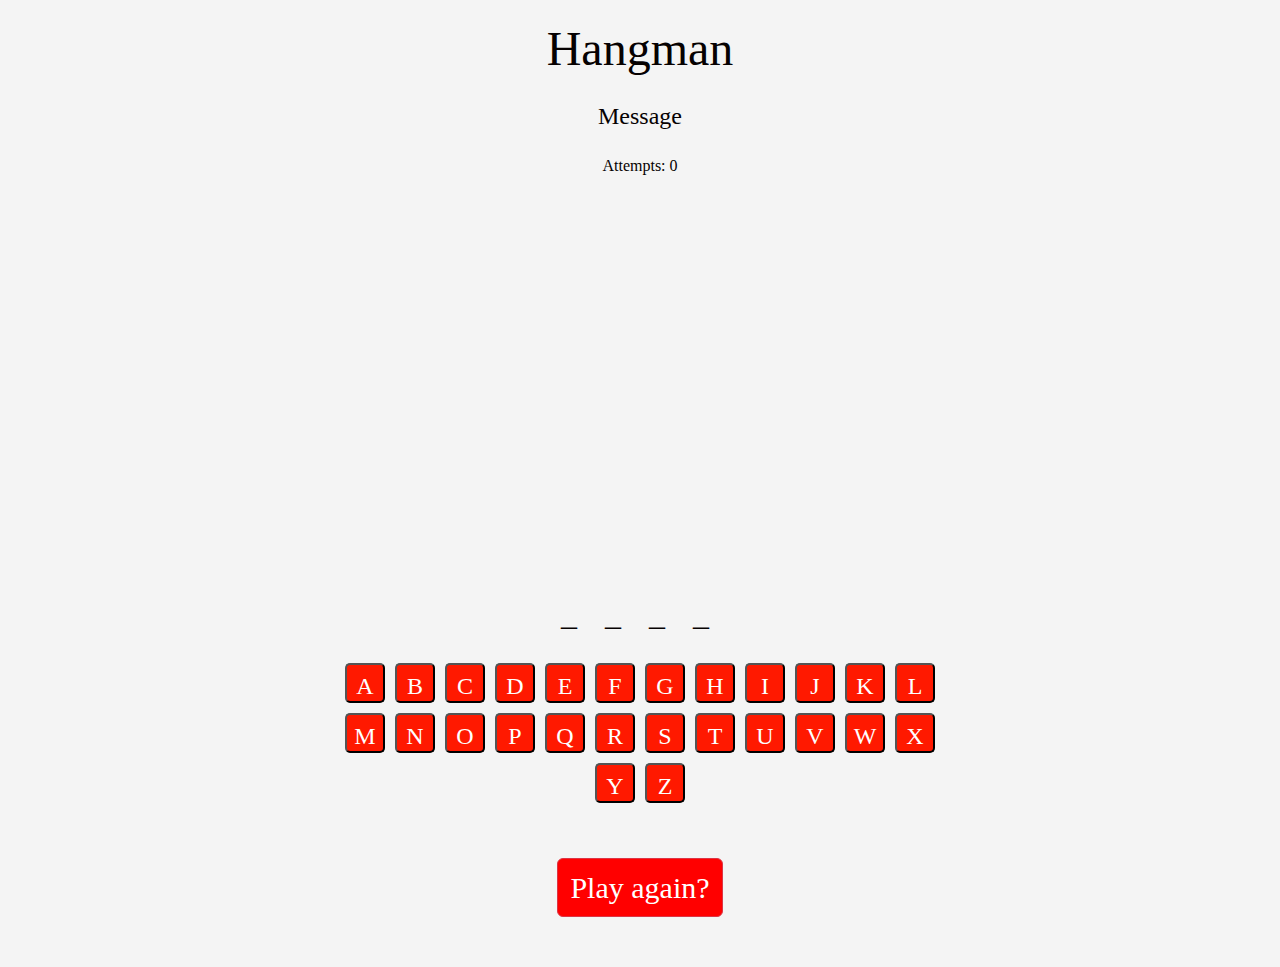
==== index.html @ dc2452b6 "creating js functions" ====
<!DOCTYPE html>
<html lang="en">
<head>
    <meta charset="UTF-8">
    <meta name="viewport" content="width=device-width, initial-scale=1.0">
    <link href="https://cdn.jsdelivr.net/npm/bootstrap@5.3.3/dist/css/bootstrap.min.css" rel="stylesheet" integrity="sha384-QWTKZyjpPEjISv5WaRU9OFeRpok6YctnYmDr5pNlyT2bRjXh0JMhjY6hW+ALEwIH" crossorigin="anonymous">
    <link rel="stylesheet" href="css/style.css">
    <script src="js/app.js" defer></script>
    <title>Document</title>
    
</head>
<body>
<h1 class="game">Hangman</h1>
<p id="message">Message</p>
<p id="attempts">Attempts: 0</p>
<img src="" alt="hangman">

<p id="word-board">fdfd</p>
<div class="letters">
    <button class="letter" id="A">A</button>
    <button class="letter" id="B">B</button>
    <button class="letter" id="C">C</button>
    <button class="letter" id="D">D</button>
    <button class="letter" id="E">E</button>
    <button class="letter" id="F">F</button>
    <button class="letter" id="G">G</button>
    <button class="letter" id="H">H</button>
    <button class="letter" id="I">I</button>
    <button class="letter" id="J">J</button>
    <button class="letter" id="K">K</button>
    <button class="letter" id="L">L</button>
    <button class="letter" id="M">M</button>
    <button class="letter" id="N">N</button>
    <button class="letter" id="O">O</button>
    <button class="letter" id="P">P</button>
    <button class="letter" id="Q">Q</button>
    <button class="letter" id="R">R</button>
    <button class="letter" id="S">S</button>
    <button class="letter" id="T">T</button>
    <button class="letter" id="U">U</button>
    <button class="letter" id="V">V</button>
    <button class="letter" id="W">W</button>
    <button class="letter" id="X">X</button>
    <button class="letter" id="Y">Y</button>
    <button  class="letter" id="Z">Z</button>
</div>
<button  class="btn btn-danger" id="play-again">Play again?</button>

</body>
</html>
---- css/style.css ----
body {
    font-family: 'Times New Roman', Times, serif, sans-serif;
    background-color: #f4f4f4;
    color: #060101;
    text-align: center;
    padding: 20px;
}

.game {
    font-size: 3em;
    margin-bottom: 20px;
}

#message {
    font-size: 1.5em;
    margin-bottom: 20px;
}

#word-board {
    font-size: 2em;
    margin-bottom: 20px;
    letter-spacing: 10px;
}

.letters {
    display: flex;
    flex-wrap: wrap;
    justify-content: center;
    max-width: 600px;
    margin: 20px auto;
}

.letter {
    background-color: #ff1900;
    color: white;
    font-size: 1.5em;
    width: 40px;
    height: 40px;
    line-height: 40px;
    margin: 5px;
    border-radius: 5px;
    cursor:pointer;
    transition: background-color 0.1s;
}

.letter:hover {
    background-color: gray;
}

.letter:active {
    background-color: black;
}




img{

    width: auto;
    height: 10%;
}

.btn {
    margin: 30px;
    font-size: 30px;
    background-color: red;
}
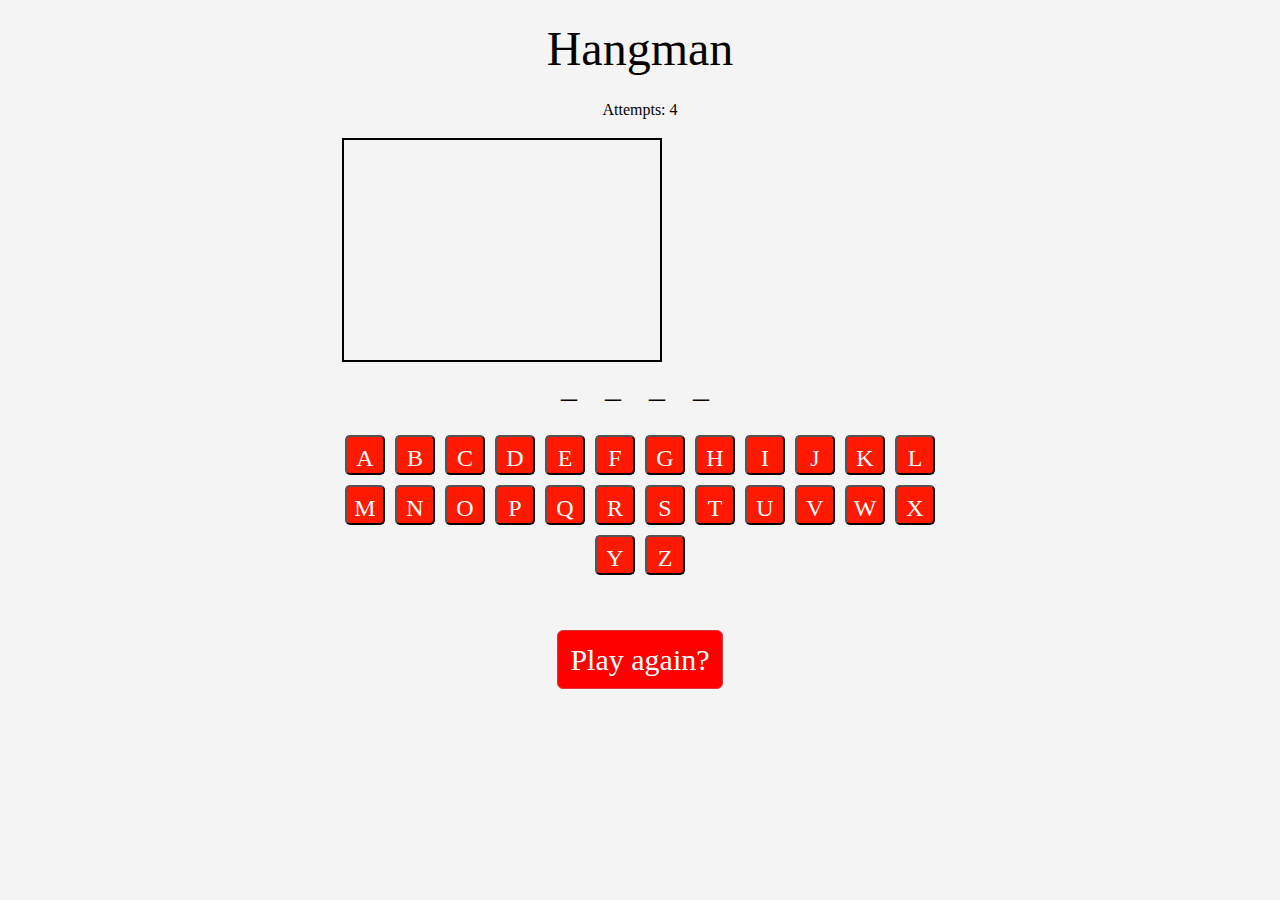
==== commit da18024d: "handleclick function need to be completed" ====
--- a/index.html
+++ b/index.html
@@ -13,36 +13,37 @@
 <h1 class="game">Hangman</h1>
 <p id="message">Message</p>
 <p id="attempts">Attempts: 0</p>
+<div class="image">
 <img src="" alt="hangman">
-
+</div>
 <p id="word-board">fdfd</p>
 <div class="letters">
-    <button class="letter" id="A">A</button>
-    <button class="letter" id="B">B</button>
-    <button class="letter" id="C">C</button>
-    <button class="letter" id="D">D</button>
-    <button class="letter" id="E">E</button>
-    <button class="letter" id="F">F</button>
-    <button class="letter" id="G">G</button>
-    <button class="letter" id="H">H</button>
-    <button class="letter" id="I">I</button>
-    <button class="letter" id="J">J</button>
-    <button class="letter" id="K">K</button>
-    <button class="letter" id="L">L</button>
-    <button class="letter" id="M">M</button>
-    <button class="letter" id="N">N</button>
-    <button class="letter" id="O">O</button>
-    <button class="letter" id="P">P</button>
-    <button class="letter" id="Q">Q</button>
-    <button class="letter" id="R">R</button>
-    <button class="letter" id="S">S</button>
-    <button class="letter" id="T">T</button>
-    <button class="letter" id="U">U</button>
-    <button class="letter" id="V">V</button>
-    <button class="letter" id="W">W</button>
-    <button class="letter" id="X">X</button>
-    <button class="letter" id="Y">Y</button>
-    <button  class="letter" id="Z">Z</button>
+    <button class="letter" id="A"  >A</button>
+    <button class="letter" id="B" >B</button>
+    <button class="letter" id="C" >C</button>
+    <button class="letter" id="D" >D</button>
+    <button class="letter" id="E" >E</button>
+    <button class="letter" id="F" >F</button>
+    <button class="letter" id="G" >G</button>
+    <button class="letter" id="H" >H</button>
+    <button class="letter" id="I" >I</button>
+    <button class="letter" id="J" >J</button>
+    <button class="letter" id="K" >K</button>
+    <button class="letter" id="L" >L</button>
+    <button class="letter" id="M" >M</button>
+    <button class="letter" id="N" >N</button>
+    <button class="letter" id="O" >O</button>
+    <button class="letter" id="P" >P</button>
+    <button class="letter" id="Q" >Q</button>
+    <button class="letter" id="R" >R</button>
+    <button class="letter" id="S" >S</button>
+    <button class="letter" id="T" >T</button>
+    <button class="letter" id="U" >U</button>
+    <button class="letter" id="V" >V</button>
+    <button class="letter" id="W" >W</button>
+    <button class="letter" id="X" >X</button>
+    <button class="letter" id="Y" >Y</button>
+    <button class="letter" id="Z" >Z</button>
 </div>
 <button  class="btn btn-danger" id="play-again">Play again?</button>
 
--- a/css/style.css
+++ b/css/style.css
@@ -55,13 +55,24 @@
 
 
 img{
-
-    width: auto;
-    height: 10%;
+max-width:220px;
+height: 220px;
+display: flex;
+justify-content: center;
+align-self: center;
 }
 
 .btn {
     margin: 30px;
     font-size: 30px;
     background-color: red;
+}
+
+.image{
+ border: 2px solid black;
+ width:320px;
+ display: flex;
+ justify-content: center;
+ align-content: center;
+ margin-left:26%;
 }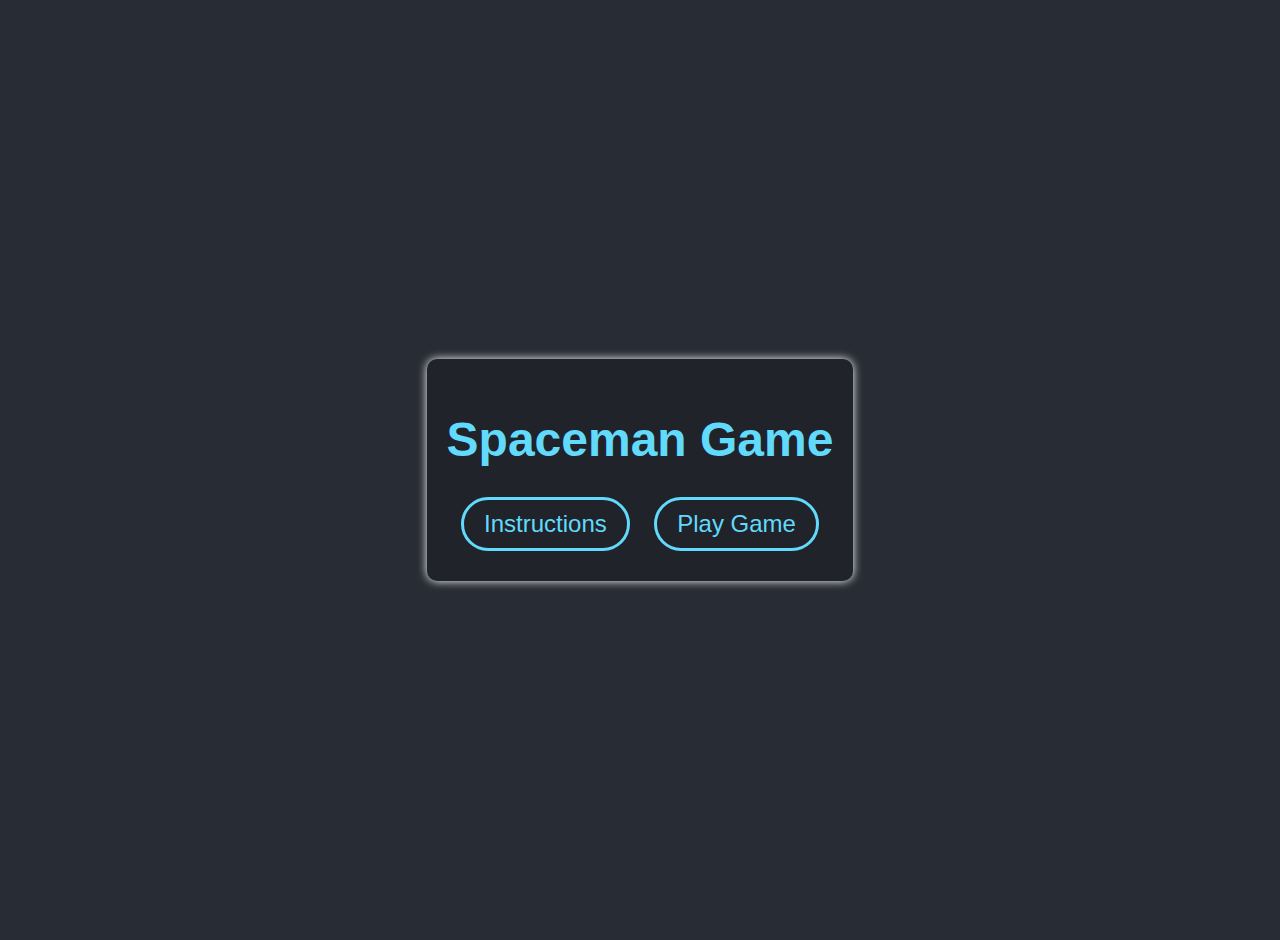
==== commit 81146f2c: "css and play again button" ====
--- a/index.html
+++ b/index.html
@@ -1,51 +1,31 @@
-<!DOCTYPE html>
-<html lang="en">
-<head>
-    <meta charset="UTF-8">
-    <meta name="viewport" content="width=device-width, initial-scale=1.0">
-    <link href="https://cdn.jsdelivr.net/npm/bootstrap@5.3.3/dist/css/bootstrap.min.css" rel="stylesheet" integrity="sha384-QWTKZyjpPEjISv5WaRU9OFeRpok6YctnYmDr5pNlyT2bRjXh0JMhjY6hW+ALEwIH" crossorigin="anonymous">
-    <link rel="stylesheet" href="css/style.css">
-    <script src="js/app.js" defer></script>
-    <title>Document</title>
-    
-</head>
-<body>
-<h1 class="game">Hangman</h1>
-<p id="message">Message</p>
-<p id="attempts">Attempts: 0</p>
-<div class="image">
-<img src="" alt="hangman">
-</div>
-<p id="word-board">fdfd</p>
-<div class="letters">
-    <button class="letter" id="A"  >A</button>
-    <button class="letter" id="B" >B</button>
-    <button class="letter" id="C" >C</button>
-    <button class="letter" id="D" >D</button>
-    <button class="letter" id="E" >E</button>
-    <button class="letter" id="F" >F</button>
-    <button class="letter" id="G" >G</button>
-    <button class="letter" id="H" >H</button>
-    <button class="letter" id="I" >I</button>
-    <button class="letter" id="J" >J</button>
-    <button class="letter" id="K" >K</button>
-    <button class="letter" id="L" >L</button>
-    <button class="letter" id="M" >M</button>
-    <button class="letter" id="N" >N</button>
-    <button class="letter" id="O" >O</button>
-    <button class="letter" id="P" >P</button>
-    <button class="letter" id="Q" >Q</button>
-    <button class="letter" id="R" >R</button>
-    <button class="letter" id="S" >S</button>
-    <button class="letter" id="T" >T</button>
-    <button class="letter" id="U" >U</button>
-    <button class="letter" id="V" >V</button>
-    <button class="letter" id="W" >W</button>
-    <button class="letter" id="X" >X</button>
-    <button class="letter" id="Y" >Y</button>
-    <button class="letter" id="Z" >Z</button>
-</div>
-<button  class="btn btn-danger" id="play-again">Play again?</button>
-
-</body>
-</html>+<!DOCTYPE html>
+<html lang="en">
+<head>
+    <meta charset="UTF-8">
+    <meta name="viewport" content="width=device-width, initial-scale=1.0">
+    <link rel="stylesheet" href="css/style1.css">
+    <script src="js/instructions.js" defer></script>
+    <title>Spaceman Game</title>
+    
+</head>
+<body>
+    <div class="container">
+        <h1>Spaceman Game</h1>
+        <button class="button" id="instructions-button">Instructions</button>
+        <button class="button" id="play-btn">Play Game</button>
+
+        <div id="instructions">
+            <h2>Instructions:</h2>
+            <ol>
+                <li>Guess the word by selecting letters.</li>
+                <li>You have a limited number of attempts.</li>
+                <li>Each incorrect guess will bring the spaceman closer to being lost in space.</li>
+                <li>Win by guessing the word before running out of attempts.</li>
+                <li>Good luck!</li>
+            </ol>
+        </div>
+    </div>
+    
+      
+    </body>
+    </html>--- a/css/style1.css
+++ b/css/style1.css
@@ -0,0 +1,61 @@
+body {
+    font-family: 'Arial', sans-serif;
+    text-align: center;
+    background-color: #282c34;
+    color: #ffffff;
+    padding: 20px;
+    display: flex;
+    flex-direction: column;
+    align-items: center;
+    justify-content: center;
+    height: 100vh;
+    margin: 0;
+}
+.container {
+    text-align: center;
+    max-width: 800px;
+    margin: 0 auto;
+    padding: 20px;
+    background-color: #20232a;
+    border-radius: 10px;
+    box-shadow: 0 0 10px rgb(255, 255, 255)
+}
+h1 {
+    font-size: 3em;
+    margin-bottom: 20px;
+    color: #61dafb;
+}
+.button {
+    font-size: 1.5em;
+    padding: 10px 20px;
+    margin: 10px;
+    cursor: pointer;
+    border: 3px solid #61dafb;
+    background-color: #20232a;
+    color: #61dafb;
+    border-radius: 50px;
+}
+.button:hover {
+    background-color: #61dafb;
+    color: #20232a;
+}
+#instructions {
+    display: none;
+    text-align: left;
+    margin: 20px auto;
+    max-width: 600px;
+    background-color: #20232a;
+    padding: 20px;
+    border-radius: 5px;
+    border: 2px solid #61dafb;
+}
+#instructions h2 {
+    color: #61dafb;
+}
+#instructions ul {
+    list-style-type: none;
+    padding: 0;
+}
+#instructions li {
+    margin: 10px 0;
+}